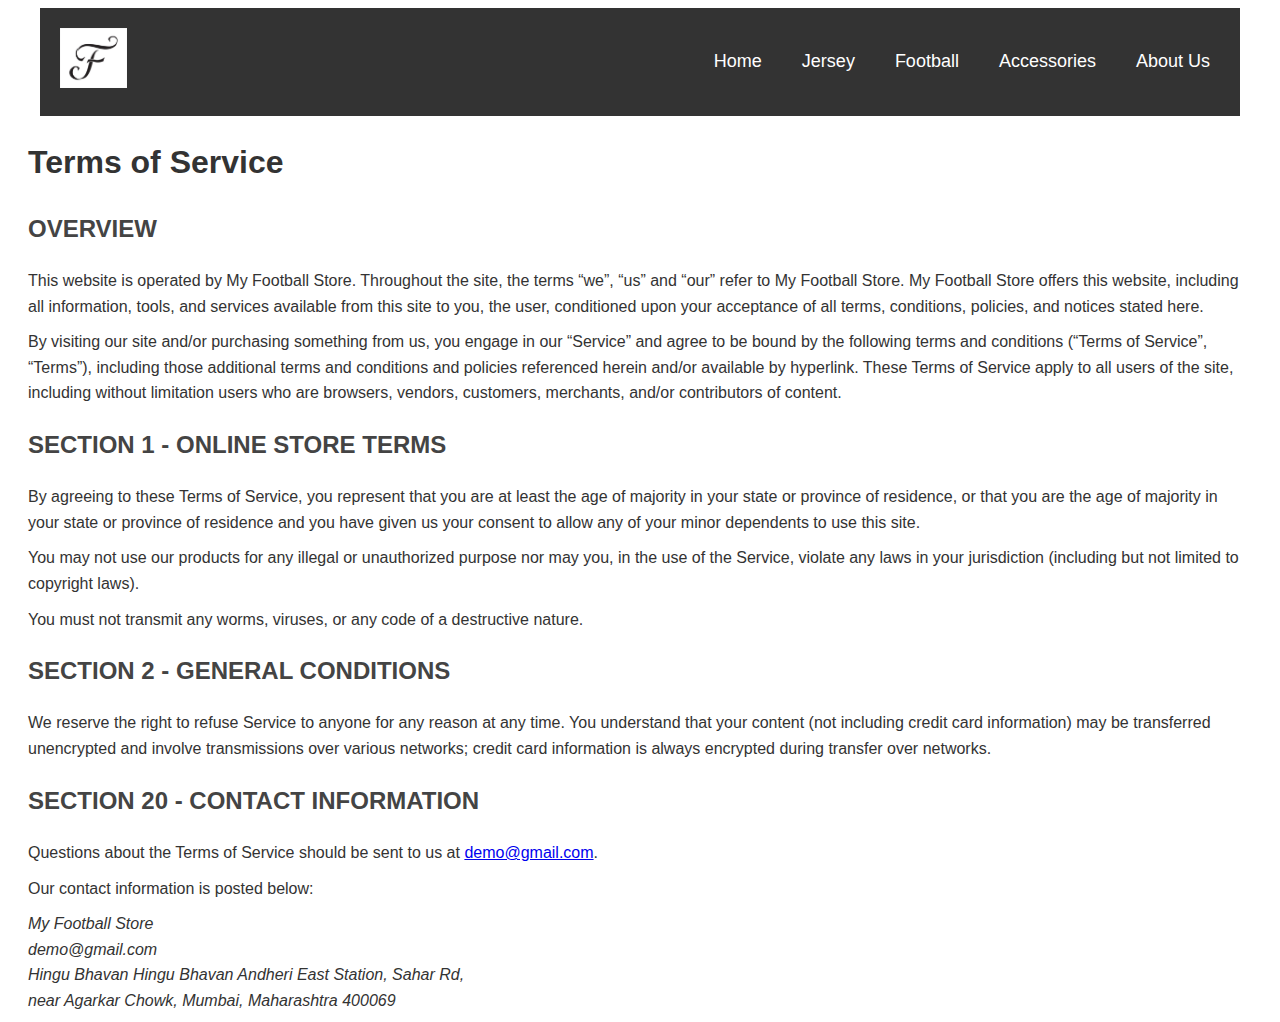
==== terms.html @ b3cceeea "Add files via upload" ====
<!DOCTYPE html>
<html lang="en">
<head>
    <meta charset="UTF-8">
    <meta name="viewport" content="width=device-width, initial-scale=1.0">
    <title>Terms of Service</title>
    <style>
        body {
            font-family: Arial, sans-serif;
            line-height: 1.6;
            color: #333;
            padding: 0 20px;
        }
        h2 {
            color: #444;
            font-size: 1.5em;
            margin-top: 20px;
        }
        p, ul {
            margin: 10px 0;
        }
        #zz {
    max-width: 1200px;
    margin: 0 auto;
    background-color: #fff;
}

/* Header Section */
#a {
    display: flex;
    justify-content: space-between;
    align-items: center;
    padding: 20px;
    background-color: #333;
}

#a1 img {
    height: 60px;
}

#a2 {
    display: flex;
    gap: 20px;
}

#a2 div a {
    color: white;
    text-decoration: none;
    font-size: 18px;
    padding: 10px;
    transition: background-color 0.3s;
}

#a2 div a:hover {
    background-color: #ff6347;
}
    </style>
</head>
<header>
    <div id="zz">
        
        <div id="a">
            <div id="a1">
                <img src="logo.jpg" alt="logo">
            </div>
            <div id="a2">
                <div id="a21"><a href="index.html">Home</a></div>
                <div id="a22"><a href="jersey.html">Jersey</a></div>
                <div id="a23"><a href="ball.html">Football</a></div>
                <div id="a24"><a href="accessories.html">Accessories</a></div>
                <div id="a25"><a href="aboutus.html">About Us</a></div>
                
            </div>
        </div>
    </div>
</header>
<body>
    <h1>Terms of Service</h1>
    <h2>OVERVIEW</h2>
    <p>This website is operated by My Football Store. Throughout the site, the terms “we”, “us” and “our” refer to My Football Store. My Football Store offers this website, including all information, tools, and services available from this site to you, the user, conditioned upon your acceptance of all terms, conditions, policies, and notices stated here.</p>
    <p>By visiting our site and/or purchasing something from us, you engage in our “Service” and agree to be bound by the following terms and conditions (“Terms of Service”, “Terms”), including those additional terms and conditions and policies referenced herein and/or available by hyperlink. These Terms of Service apply to all users of the site, including without limitation users who are browsers, vendors, customers, merchants, and/or contributors of content.</p>
    
    <h2>SECTION 1 - ONLINE STORE TERMS</h2>
    <p>By agreeing to these Terms of Service, you represent that you are at least the age of majority in your state or province of residence, or that you are the age of majority in your state or province of residence and you have given us your consent to allow any of your minor dependents to use this site.</p>
    <p>You may not use our products for any illegal or unauthorized purpose nor may you, in the use of the Service, violate any laws in your jurisdiction (including but not limited to copyright laws).</p>
    <p>You must not transmit any worms, viruses, or any code of a destructive nature.</p>

    <h2>SECTION 2 - GENERAL CONDITIONS</h2>
    <p>We reserve the right to refuse Service to anyone for any reason at any time. You understand that your content (not including credit card information) may be transferred unencrypted and involve transmissions over various networks; credit card information is always encrypted during transfer over networks.</p>
    
    <!-- Repeat similar structure for other sections here -->

    <h2>SECTION 20 - CONTACT INFORMATION</h2>
    <p>Questions about the Terms of Service should be sent to us at <a href="mailto:demo@gmail.com">demo@gmail.com</a>.</p>
    <p>Our contact information is posted below:</p>
    <address>
        My Football Store<br>
        demo@gmail.com<br>
        Hingu Bhavan Hingu Bhavan Andheri East Station, Sahar Rd,<br>
        near Agarkar Chowk, Mumbai, Maharashtra 400069
    </address>
</body>
</html>
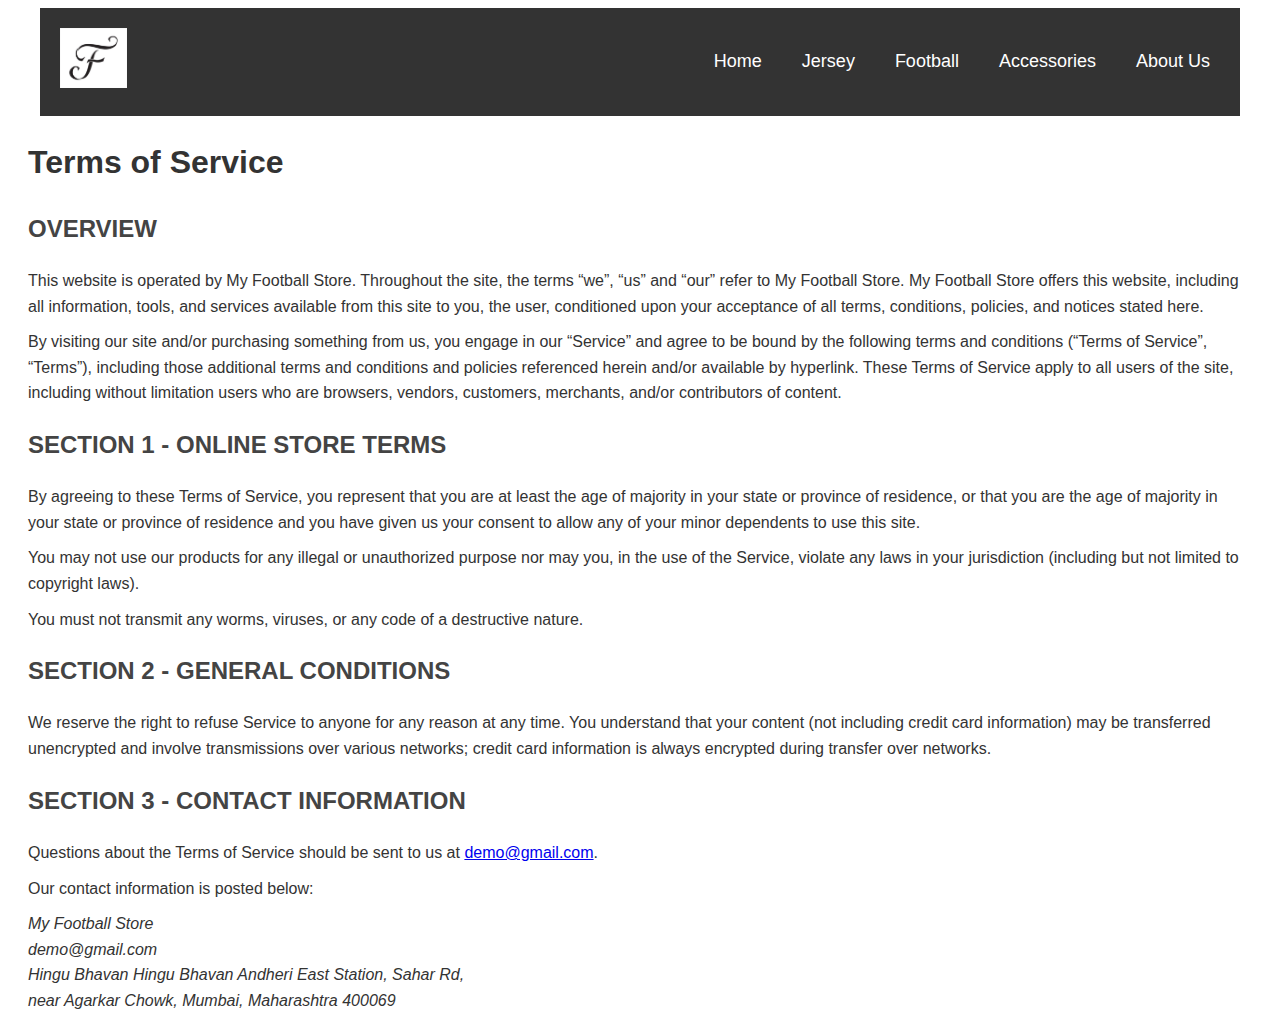
==== commit 9b995b99: "Update terms.html" ====
--- a/terms.html
+++ b/terms.html
@@ -25,7 +25,7 @@
     background-color: #fff;
 }
 
-/* Header Section */
+
 #a {
     display: flex;
     justify-content: space-between;
@@ -88,9 +88,9 @@
     <h2>SECTION 2 - GENERAL CONDITIONS</h2>
     <p>We reserve the right to refuse Service to anyone for any reason at any time. You understand that your content (not including credit card information) may be transferred unencrypted and involve transmissions over various networks; credit card information is always encrypted during transfer over networks.</p>
     
-    <!-- Repeat similar structure for other sections here -->
+    
 
-    <h2>SECTION 20 - CONTACT INFORMATION</h2>
+    <h2>SECTION 3 - CONTACT INFORMATION</h2>
     <p>Questions about the Terms of Service should be sent to us at <a href="mailto:demo@gmail.com">demo@gmail.com</a>.</p>
     <p>Our contact information is posted below:</p>
     <address>
